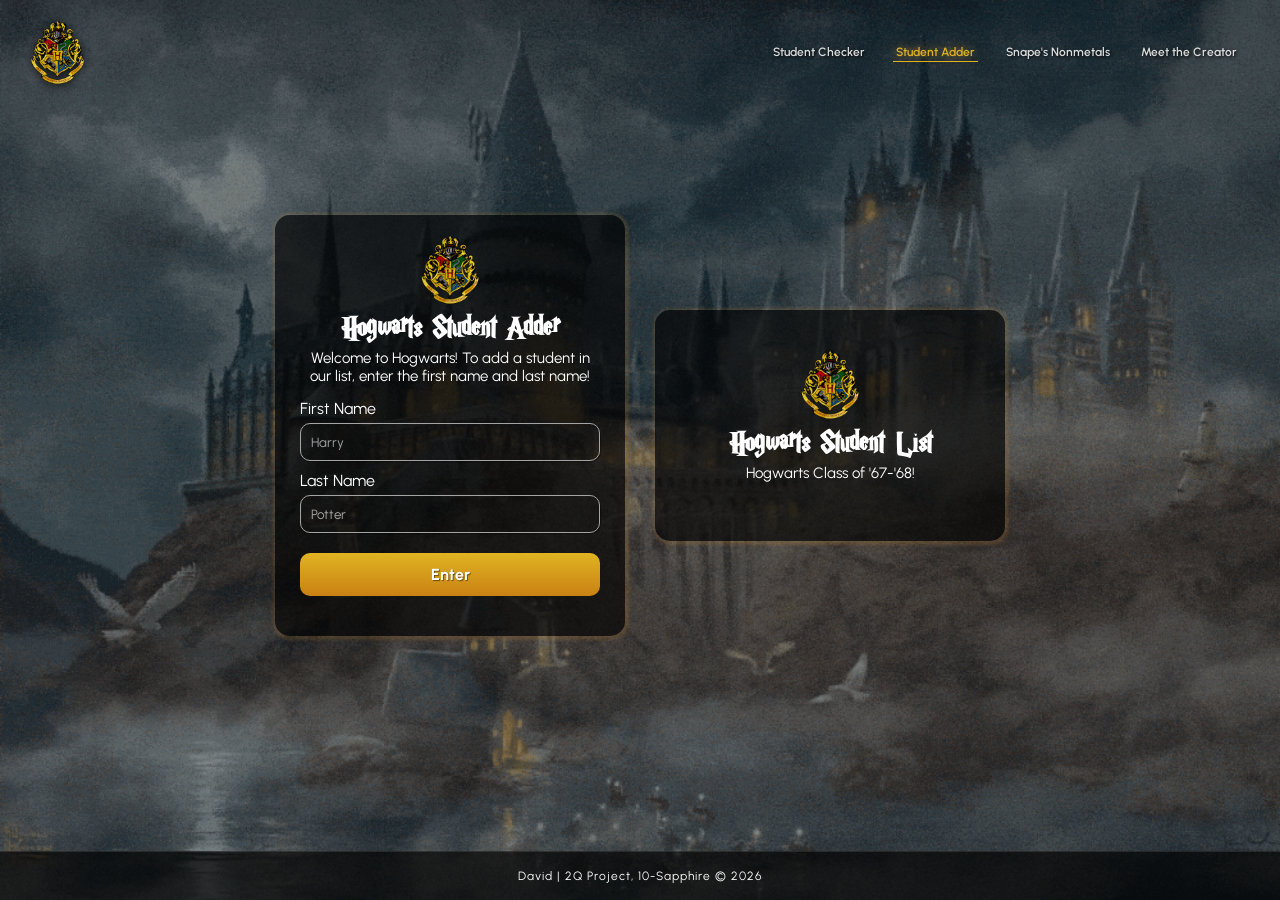
==== HTML Pages/page2.html @ 092cec76 "Commit 13 files to main" ====
<!-- Credits & Sources
Harry Potter Font: https://www.dafont.com/harry-p.font
Urbanist Font: https://fonts.google.com/specimen/Urbanist?preview.script=Latn

Hogwarts BG: https://commons.wikimedia.org/wiki/File:Hogwarts-Crest.png
*GIF was custom created in Canva using the background

Webkit Shadows: https://html-css-js.com/css/generator/box-shadow/
Favicon Image Source: https://1000logos.net/hogwarts-logo/
-->

<!DOCTYPE html>
<html lang="en">

<head>
    <meta charset="UTF-8">
    <meta name="viewport" content="width=device-width, initial-scale=1.0">

    <link href="https://fonts.googleapis.com/css2?family=Urbanist:ital,wght@0,100..900;1,100..900&display=swap" rel="stylesheet">
    <link rel="stylesheet" href="https://cdn.jsdelivr.net/npm/boxicons@latest/css/boxicons.min.css">

    <link rel="icon" href="../Resources/Hogwarts Logo.png" type="image/png">
    <link rel="stylesheet" href="../CSS/page2.css">

    <link rel="stylesheet" href="https://pyscript.net/releases/2025.3.1/core.css">
    <script type="module" src="https://pyscript.net/releases/2025.3.1/core.js"></script>

    <title>Hogwarts Student Adder</title>
</head>

<body>

    <!-- Transparent Minimalist Hogwarts Navbar -->
    <nav class="navbar">
        <div class="nav-brand">
            <img src="../Resources/Hogwarts Logo.png" alt="Hogwarts Crest">
        </div>
        <div class="nav-links">
            <a href="index.html">Student Checker</a>
            <a href="page2.html" class="active">Student Adder</a>
            <a href="page3.html">Snape's Nonmetals</a>
            <a href="page4.html">Meet the Creator</a>
        </div>
    </nav>

    <!-- Centers everything on the page -->
    <div class="container">

        <!-- Stacks the form card and the result box vertically -->
        <div class="card-wrapper1">
            <form>
                <!-- Logo, title, and welcome message -->
                <div class="header">
                    <img src="../Resources/Hogwarts Logo.png" alt="Hogwarts Logo">
                    <h1>Hogwarts Student Adder</h1>
                    <p>Welcome to Hogwarts! To add a student in our list, enter the first name and last name!</p>
                </div>

                <!-- Name fields (main.py reads these by their ids) -->
                <div class="inputs">
                    <label for="firstname">First Name</label><br>
                    <input type="text" id="firstname" placeholder="Harry"><br>

                    <label for="lastname">Last Name</label><br>
                    <input type="text" id="lastname" placeholder="Potter"><br>
                </div>

                <!-- Submit button. py-click runs the add function in main.py file -->
                <div class="footer">
                    <button type="button" id="loginBTN" py-click="add">Enter</button>
                </div>
            </form>
        </div>

        <div class="card-wrapper2">
            <div class="header">
                <img src="../Resources/Hogwarts Logo.png" alt="Hogwarts Logo" id="img2">
                <h1>Hogwarts Student List</h1>
                <p>Hogwarts Class of '67-'68!</p>
            </div>

            <!-- Displays the student names -->
            <p id="result"></p>

            <!-- Displays the total number of members -->
            <p id="total"></p>
        </div>

    </div>

    <!-- Page footer w/ my details -->
    <footer>
        <p>David | 2Q Project, 10-Sapphire © 2026</p>
    </footer>

    <script type="py" src="../main.py"></script>

</body>

</html>
---- CSS/page2.css ----
@font-face {
    font-family: 'HarryPotter';
    src: url(../Resources/HPFont.TTF);
}

* {
    box-sizing: border-box;
    font-family: 'Urbanist', sans-serif;
}

body {
    min-height: 100vh;
    display: flex;
    flex-direction: column;
    margin: 0;
    background-image: url('../Resources/BG1.gif');
    background-size: cover;
    background-position: center;
    background-attachment: fixed;
    background-repeat: no-repeat;
}

/* --- Transparent Minimalist Navbar Styles --- */
.navbar {
    width: 100%;
    display: flex;
    justify-content: space-between;
    align-items: center;
    padding: 20px 40px 20px 25px;
    background: transparent;
    position: absolute;
    top: 0;
    z-index: 1000;
}

.nav-brand {
    display: flex;
    align-items: center;
    gap: 12px;
}

.nav-brand img {
    width: 65px;
    height: 65px;
    object-fit: contain;
    filter: drop-shadow(0 2px 4px rgba(0, 0, 0, 0.8));
}

.nav-links {
    display: flex;
    gap: 25px;
}

.nav-links a {
    color: rgba(255, 255, 255, 0.85);
    text-decoration: none;
    font-size: 12px;
    font-weight: 600;
    padding: 2px 3px;
    transition: all 0.3s ease;
    text-shadow: 1px 1px 3px rgba(0, 0, 0, 0.9);
}

.nav-links a:hover {
    color: #e0b422;
    text-shadow: 0 0 10px rgba(244, 160, 43, 0.6);
}

.nav-links a.active {
    color: #e0b422;
    border-bottom: 1px solid #e0b422;
    text-shadow: 0 0 10px rgba(244, 160, 43, 0.6);
}

/* --- Main Layout & Card Styles --- */
.container {
    display: flex;
    justify-content: center;
    align-items: center;
    flex: 1;
    padding: 20px;
    gap: 30px;
}

.card-wrapper1,
.card-wrapper2 {
    width: 350px;
    border-radius: 15px;
    background-color: rgba(0, 0, 0, 0.65);
    box-shadow: 1px 1px 3px 3px rgba(244, 160, 43, 0.152);
    color: white;
    display: flex;
    flex-direction: column;
    align-items: center;
    padding-bottom: 20px;
    transition: transform 0.4s ease;
}

.card-wrapper1:hover,
.card-wrapper2:hover {
    transform: translateY(-4px);
}

form {
    width: 100%;
    display: flex;
    flex-direction: column;
    padding-bottom: 20px;
}

.header {
    text-align: center;
    padding-top: 20px;
}

.header h1 {
    font-family: 'HarryPotter';
    margin: 4px 0;
}

.header img {
    width: 70px;
}

.header p {
    font-size: 15px;
    line-height: 18px;
    padding: 0 25px;
    margin: 4px 0;
}

.card-wrapper2 .header {
    padding-bottom: 0;
}

.inputs {
    padding: 10px 25px;
}

input[type="text"] {
    color: white;
    width: 100%;
    padding: 10px;
    margin: 5px 0 10px 0;
    border-radius: 10px;
    background-color: transparent;
    border: 1.3px solid rgb(165, 165, 165);
    box-shadow: 1px 1px 1px rgba(0, 0, 0, 0.41);
    outline: none;
}

::placeholder {
    color: rgba(255, 255, 255, 0.618);
}

.footer {
    text-align: center;
    padding: 0 25px;
}

.footer button {
    width: 100%;
    padding: 12px;
    border-radius: 10px;
    border: none;
    color: white;
    background: linear-gradient(#e0b422, #c98114);
    text-shadow: 1px 1px 1px rgba(0, 0, 0, 0.484);
    cursor: pointer;
    font-size: 16px;
    font-weight: 700;
}

.footer button:hover {
    background: linear-gradient(#f1c943, #d99220);
}

#result {
    width: 90%;
    max-height: 300px;
    overflow-y: auto;
    padding: 0 10px;
    margin: 0;
    border-radius: 10px;
    color: white;
    text-align: left;
    font-size: 14px;
    line-height: 1.8;
    overflow-wrap: anywhere;
}

#total {
    width: 90%;
    padding: 0 10px;
    margin-top: 20px;
    border-radius: 10px;
    text-shadow: 1px 1px 1px rgba(0, 0, 0, 0.484);
    text-align: center;
    font-size: 15px;
    font-weight: 700;
}

footer {
    width: 100%;
    padding: 5px;
    background-color: rgba(0, 0, 0, 0.677);
    color: white;
    text-align: center;
    font-size: 12px;
    border-top: 1px solid rgba(255, 255, 255, 0.1);
    letter-spacing: 1px;
}

#img2 {
    margin-top: 20px;
}
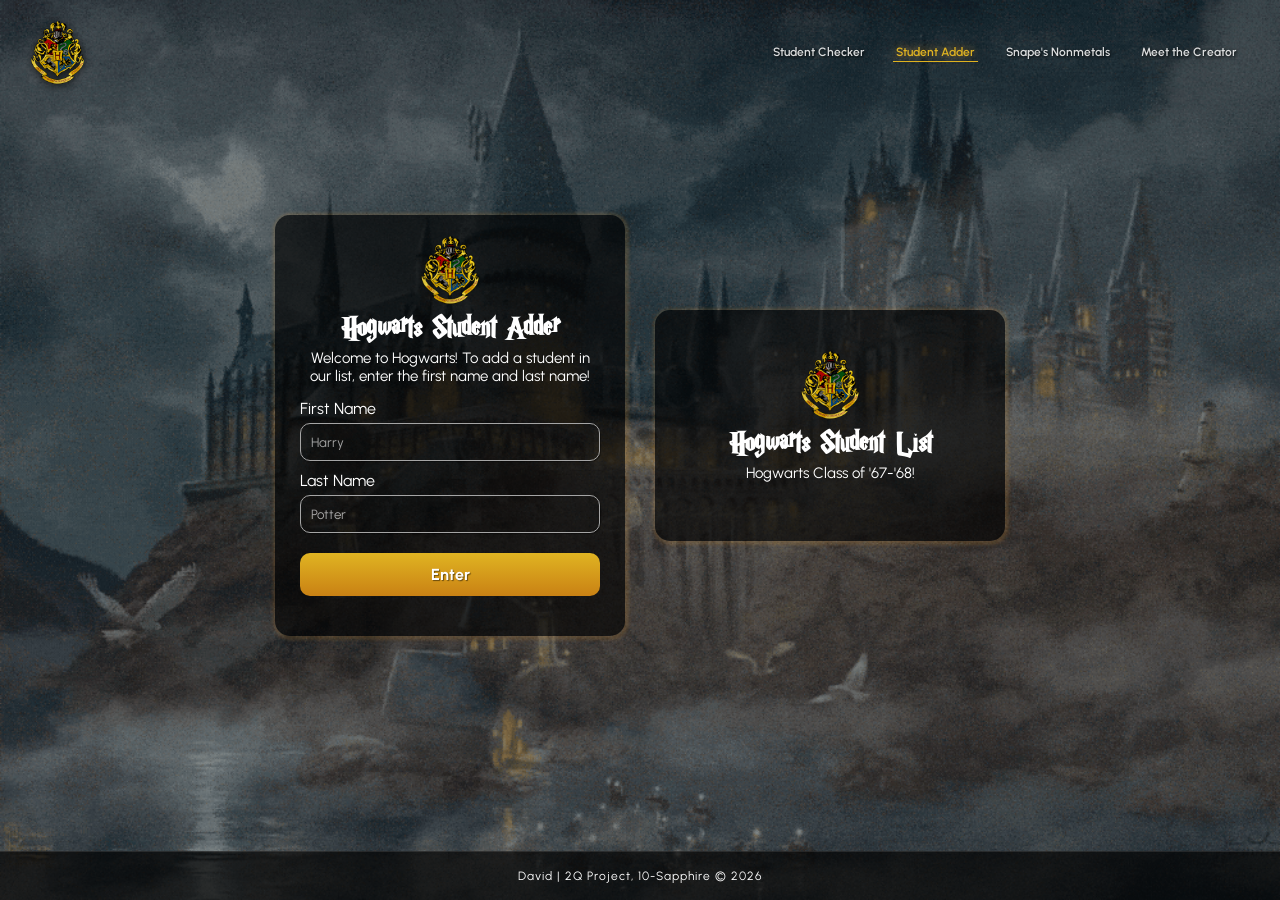
==== commit 82b862e6: "commit" ====
--- a/HTML Pages/page2.html
+++ b/HTML Pages/page2.html
@@ -36,10 +36,10 @@
             <img src="../Resources/Hogwarts Logo.png" alt="Hogwarts Crest">
         </div>
         <div class="nav-links">
-            <a href="index.html">Student Checker</a>
-            <a href="page2.html" class="active">Student Adder</a>
-            <a href="page3.html">Snape's Nonmetals</a>
-            <a href="page4.html">Meet the Creator</a>
+            <a href="../index.html">Student Checker</a>
+            <a href="../HTML Pages/page2.html" class="active">Student Adder</a>
+            <a href="../HTML Pages/page3.html">Snape's Nonmetals</a>
+            <a href="../HTML Pages/page4.html">Meet the Creator</a>
         </div>
     </nav>
 
